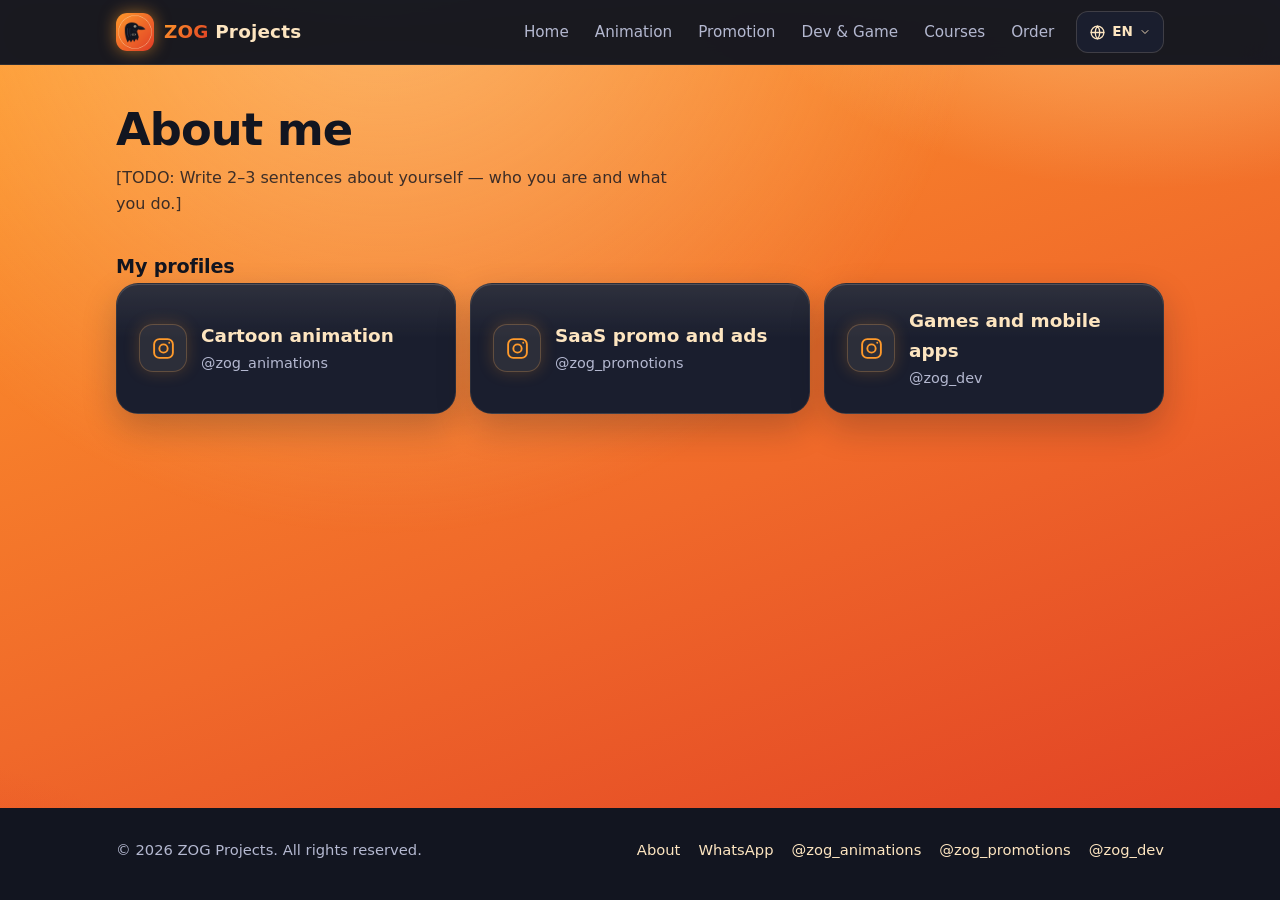
==== about.html @ 97ab4261 "Animation scene: frame-by-frame footballer (run, dribble, 3 overhead kicks), 3 balls with ghost trai" ====
<!doctype html>
<html lang="tg">
<head>
<meta charset="utf-8">
<meta name="viewport" content="width=device-width, initial-scale=1, viewport-fit=cover">
<title>Дар бораи ман — ZOG Projects</title>
<meta name="description" content="Дар бораи ZOG Projects: самтҳои видео, аниматсия, бозӣ ва барномаи мобилӣ.">
<meta name="theme-color" content="#121520">
<link rel="canonical" href="https://jack07lion-a11y.github.io/zog_projects.tj/about.html">
<link rel="icon" href="assets/icon-192.png" type="image/png">
<link rel="apple-touch-icon" href="assets/icon-192.png">
<meta property="og:type" content="website">
<meta property="og:site_name" content="ZOG Projects">
<meta property="og:title" content="Дар бораи ман — ZOG Projects">
<meta property="og:description" content="Дар бораи ZOG Projects: самтҳои видео, аниматсия, бозӣ ва барномаи мобилӣ.">
<meta property="og:url" content="https://jack07lion-a11y.github.io/zog_projects.tj/about.html">
<meta property="og:image" content="https://jack07lion-a11y.github.io/zog_projects.tj/assets/og.png">
<meta name="twitter:card" content="summary_large_image">
<meta name="twitter:title" content="Дар бораи ман — ZOG Projects">
<meta name="twitter:description" content="Дар бораи ZOG Projects: самтҳои видео, аниматсия, бозӣ ва барномаи мобилӣ.">
<meta name="twitter:image" content="https://jack07lion-a11y.github.io/zog_projects.tj/assets/og.png">
<link rel="stylesheet" href="css/style.css?v=202611090419">
<script src="js/content.js?v=202611090419" defer></script>
<script src="js/core.js?v=202611090419" defer></script>
<script src="js/pages/about.js?v=202611090419" defer></script>
</head>
<body data-page="about">
<header class="site-header" id="site-header"></header>
<main id="app"><div class="wrap"><noscript><p style="padding:40px 0">ZOG Projects — JavaScript / WhatsApp: +992 90 753 95 27</p></noscript></div></main>
<footer class="site-footer" id="site-footer"></footer>
</body>
</html>
---- css/style.css ----
/* Ранглар логотипдан олинган. Қоида 60-30-10:
   60% — тўқ сариқ градиент (фон), 30% — қора-кўк (карточка, меню, футер), 10% — қаймоқ (тугма, урғу) */
:root {
  --ink: #121520;
  --ink-2: #1a1e2e;
  --slate: #3a3f5c;
  --cream: #fde5c0;
  --o1: #ff9a2b;
  --o2: #f0692a;
  --o3: #df3b24;
  --muted: #b4b8d0;
  --ease: cubic-bezier(.22, 1, .36, 1);
  --spring: cubic-bezier(.34, 1.4, .64, 1);
  --radius: 22px;
  --wrap: 1080px;
  /* контекст: тўқ сариқ фонда матн — қора; қора карточкада — қаймоқ */
  --on: var(--ink);
  --on-inv: var(--cream);
}

* { box-sizing: border-box; margin: 0; padding: 0; }
html { background: var(--o2); overflow-x: clip; scroll-behavior: smooth; -webkit-text-size-adjust: 100%; }
body {
  color: var(--ink);
  font-family: system-ui, -apple-system, "SF Pro Text", "Segoe UI", Roboto, "Helvetica Neue", Arial, sans-serif;
  line-height: 1.6; font-size: 16px; min-height: 100vh;
  display: flex; flex-direction: column;
  -webkit-font-smoothing: antialiased;
}
body::before {
  content: ""; position: fixed; inset: 0; z-index: -1;
  background:
    radial-gradient(700px 420px at 90% -8%, rgba(255, 224, 160, .6), transparent 62%),
    radial-gradient(600px 400px at -10% 110%, rgba(223, 59, 36, .55), transparent 60%),
    linear-gradient(160deg, var(--o1) 0%, var(--o2) 55%, var(--o3) 100%);
}
main { flex: 1; transition: opacity .25s var(--ease), transform .25s var(--ease); }
main.enter { animation: enter .7s var(--ease) both; }
main.swap { animation: swap .45s var(--ease) both; }
main.opening { transition: none; animation: openIn .65s var(--ease) both; }
main.closing { transition: transform .33s cubic-bezier(.55, 0, .85, .35), opacity .3s ease-in; transform: scale(.16); opacity: 0; }
@keyframes openIn { from { transform: scale(.16); opacity: 0; } 55% { opacity: 1; } to { transform: none; opacity: 1; } }
body.leaving main { opacity: 0; transform: translateY(-8px); }
a { color: inherit; text-decoration: none; }
img { max-width: 100%; display: block; }
.wrap { width: 100%; max-width: var(--wrap); margin: 0 auto; padding: 0 16px; }

@keyframes enter { from { opacity: 0; transform: translateY(14px); } to { opacity: 1; transform: none; } }
@keyframes swap { from { opacity: .0; transform: scale(.992); } to { opacity: 1; transform: none; } }
@keyframes float { 0%, 100% { transform: translateY(0) rotate(-1.5deg); } 50% { transform: translateY(-10px) rotate(1.5deg); } }

/* ---------- Силлиқ пайдо бўлиш (iPhone услубида) ---------- */
.reveal { opacity: 0; }
.reveal.in { opacity: 1; animation: rise .85s var(--ease) var(--d, 0ms) backwards; }
@keyframes rise { from { opacity: 0; transform: translateY(22px) scale(.985); } to { opacity: 1; transform: none; } }

/* ---------- Header ---------- */
.site-header {
  position: sticky; top: 0; z-index: 50;
  background: rgba(18, 21, 32, .97);
  backdrop-filter: saturate(180%) blur(18px); -webkit-backdrop-filter: saturate(180%) blur(18px);
  border-bottom: 1px solid rgba(253, 229, 192, .1);
  --on: var(--cream); --on-inv: var(--ink);
}
.bar { display: flex; align-items: center; gap: 10px; height: 64px; color: var(--cream); }
.logo { display: flex; align-items: center; gap: 10px; font-weight: 800; font-size: 1.15rem; letter-spacing: .01em; margin-right: auto; transition: transform .35s var(--spring); }
.logo:active { transform: scale(.95); }
.logo img { width: 38px; height: 38px; border-radius: 11px; }
.logo span { background: linear-gradient(135deg, var(--o1), var(--o3)); -webkit-background-clip: text; background-clip: text; color: transparent; }

.nav { display: none; gap: 2px; }
.nav a { padding: 8px 12px; border-radius: 12px; color: var(--muted); font-size: .95rem; transition: color .25s, background .25s; }
.nav a:hover { color: var(--cream); }
.nav a.active { color: var(--ink); background: var(--cream); font-weight: 600; }

.lang { position: relative; }
.lang-btn, .burger {
  display: inline-flex; align-items: center; gap: 6px; height: 42px; padding: 0 12px;
  background: var(--ink-2); border: 1px solid rgba(253, 229, 192, .16); border-radius: 12px;
  color: var(--cream); font: inherit; font-size: .85rem; font-weight: 700; cursor: pointer;
  transition: transform .3s var(--spring), background .25s;
}
.lang-btn:active, .burger:active { transform: scale(.94); }
.lang-btn svg { width: 17px; height: 17px; }
.lang-btn .chev { width: 12px; height: 12px; transition: transform .35s var(--ease); }
.lang.open .chev { transform: rotate(180deg); }
.lang-menu {
  position: absolute; right: 0; top: calc(100% + 8px); min-width: 170px; list-style: none; padding: 6px;
  background: var(--ink-2); border: 1px solid rgba(253, 229, 192, .16); border-radius: 16px;
  box-shadow: 0 18px 40px rgba(0, 0, 0, .4);
  opacity: 0; visibility: hidden; transform: translateY(-8px) scale(.96); transform-origin: top right;
  transition: opacity .25s var(--ease), transform .35s var(--ease), visibility .25s;
}
.lang.open .lang-menu { opacity: 1; visibility: visible; transform: none; }
.lang-menu button {
  display: flex; justify-content: space-between; align-items: center; width: 100%; padding: 12px 12px;
  background: none; border: 0; border-radius: 10px; color: var(--cream); font: inherit; font-size: .95rem; cursor: pointer;
  transition: background .2s;
}
.lang-menu button:hover { background: rgba(253, 229, 192, .08); }
.lang-menu button[aria-checked="true"] { color: var(--o1); font-weight: 700; }
.lang-menu .code { color: var(--muted); font-size: .78rem; }

.burger { width: 44px; padding: 0; justify-content: center; }
.burger svg { width: 22px; height: 22px; }
.burger .l1, .burger .l2, .burger .l3 { transition: transform .4s var(--ease), opacity .25s; transform-origin: center; transform-box: fill-box; }
.burger[aria-expanded="true"] .l1 { transform: translateY(5px) rotate(45deg); }
.burger[aria-expanded="true"] .l2 { opacity: 0; }
.burger[aria-expanded="true"] .l3 { transform: translateY(-5px) rotate(-45deg); }

.drawer {
  position: absolute; left: 0; right: 0; top: 100%; background: rgba(18, 21, 32, .97); border-bottom: 1px solid rgba(253, 229, 192, .1);
  opacity: 0; visibility: hidden; transform: translateY(-10px);
  transition: opacity .3s var(--ease), transform .45s var(--ease), visibility .3s;
}
.drawer.open { opacity: 1; visibility: visible; transform: none; }
.drawer a { display: block; padding: 16px; border-top: 1px solid rgba(253, 229, 192, .08); font-size: 1.05rem; color: var(--cream); transition: background .2s; }
.drawer a:active { background: rgba(253, 229, 192, .08); }
.drawer a.active { color: var(--o1); font-weight: 700; }

@media (min-width: 980px) {
  .nav { display: flex; }
  .burger { display: none; }
  .drawer { display: none; }
}

/* ---------- Buttons ---------- */
.btn {
  display: inline-flex; align-items: center; justify-content: center; gap: 10px;
  min-height: 52px; padding: 12px 24px; border-radius: 16px;
  font: inherit; font-weight: 700; cursor: pointer;
  color: var(--on); background: transparent; border: 2px solid var(--on);
  transition: transform .35s var(--spring), background .3s var(--ease), box-shadow .3s var(--ease);
  -webkit-tap-highlight-color: transparent;
}
.btn.primary { background: var(--on); color: var(--on-inv); border-color: var(--on); }
.btn.block { width: 100%; }
.btn svg { width: 20px; height: 20px; flex: none; }
.btn:active { transform: scale(.96); }
@media (hover: hover) {
  .btn:hover { transform: translateY(-2px); box-shadow: 0 10px 24px rgba(18, 21, 32, .25); }
  .btn:active { transform: scale(.97); }
}

/* ---------- Hero ---------- */
.hero { padding: 22px 0 6px; }
.hero-in { display: flex; flex-direction: column; gap: 22px; }
.hero-logo {
  display: none; width: 124px; height: 124px; border-radius: 30px; box-shadow: 0 22px 50px rgba(18, 21, 32, .35);
  animation: float 7s ease-in-out infinite;
}
.badge {
  display: inline-block; font-size: .78rem; font-weight: 700; padding: 5px 13px; border-radius: 999px;
  background: var(--cream); color: var(--ink); margin-bottom: 12px;
}
.hero h1 { font-size: clamp(1.85rem, 7.6vw, 3.6rem); line-height: 1.1; font-weight: 800; letter-spacing: -.025em; max-width: 17ch; color: var(--ink); }
.hero p { margin: 12px 0 18px; font-size: 1.05rem; max-width: 44ch; color: rgba(18, 21, 32, .82); font-weight: 500; }
.actions { display: flex; flex-direction: column; gap: 12px; }
.actions.row { flex-direction: row; }
.actions.row .btn { flex: 1; min-height: 48px; padding: 10px 14px; }
@media (min-width: 560px) { .actions { flex-direction: row; } }
@media (min-width: 820px) {
  .hero { padding: 64px 0 28px; }
  .hero-in { flex-direction: row; align-items: center; justify-content: space-between; }
  .hero-logo { display: block; order: 2; width: 260px; height: 260px; border-radius: 60px; flex: none; }
  .actions.row .btn { flex: none; min-width: 190px; }
}

/* ---------- Sections ---------- */
section { padding: 30px 0; }
.page-head { padding: 40px 0 6px; }
.page-head h1 { font-size: clamp(1.9rem, 6.5vw, 2.8rem); line-height: 1.12; letter-spacing: -.02em; font-weight: 800; }
.page-head p { margin-top: 10px; max-width: 56ch; font-weight: 500; color: rgba(18, 21, 32, .82); }
.sec-head { display: flex; align-items: baseline; justify-content: space-between; margin-bottom: 16px; gap: 12px; }
.sec-head h2 { font-size: 1.55rem; letter-spacing: -.01em; }
.sec-head a { font-weight: 700; font-size: .95rem; border-bottom: 2px solid var(--ink); }

.grid { display: grid; gap: 14px; grid-template-columns: 1fr; }
@media (min-width: 600px) { .grid.cols-2, .grid.cols-3 { grid-template-columns: repeat(2, 1fr); } }
@media (min-width: 900px) { .grid.cols-3 { grid-template-columns: repeat(3, 1fr); } }

.card {
  --on: var(--cream); --on-inv: var(--ink);
  background: var(--ink-2); color: var(--cream); border: 1px solid rgba(253, 229, 192, .08); border-radius: var(--radius); padding: 22px;
  display: flex; flex-direction: column; gap: 8px;
  box-shadow: 0 14px 34px rgba(18, 21, 32, .22);
}
.card h3 { font-size: 1.15rem; }
.card p { color: var(--muted); font-size: .97rem; }
.card .tag { color: var(--o1); font-size: .85rem; font-weight: 700; margin-top: auto; padding-top: 8px; }
.card.dim { background: rgba(18, 21, 32, .78); border: 2px dashed rgba(253, 229, 192, .3); }
a.card, a.work { transition: transform .4s var(--spring), box-shadow .3s var(--ease); -webkit-tap-highlight-color: transparent; }
a.card:active, a.work:active { transform: scale(.97); }
@media (hover: hover) { a.card:hover, a.work:hover { transform: translateY(-4px); box-shadow: 0 22px 44px rgba(18, 21, 32, .35); } }
.icon {
  width: 48px; height: 48px; border-radius: 14px; background: rgba(253, 229, 192, .08);
  display: grid; place-items: center; margin-bottom: 6px; color: var(--o1);
}
.icon svg { width: 25px; height: 25px; }
.card .badge { background: var(--cream); margin: 0; align-self: flex-start; }

/* ---------- Works ---------- */
.work {
  background: var(--ink-2); color: var(--cream); border-radius: var(--radius); overflow: hidden;
  display: flex; flex-direction: column; box-shadow: 0 14px 34px rgba(18, 21, 32, .22);
}
.thumb {
  aspect-ratio: 16 / 9; display: grid; place-items: center; position: relative;
  background: radial-gradient(circle at 80% 0%, rgba(255, 154, 43, .35), transparent 55%), linear-gradient(135deg, #262c48, #121520);
}
.work[data-cat="ad"] .thumb { background: radial-gradient(circle at 20% 0%, rgba(223, 59, 36, .4), transparent 55%), linear-gradient(135deg, #2a2640, #121520); }
.work[data-cat="cartoon"] .thumb { background: radial-gradient(circle at 50% 0%, rgba(253, 229, 192, .22), transparent 60%), linear-gradient(135deg, #1f2c44, #121520); }
.thumb img { position: absolute; inset: 0; width: 100%; height: 100%; object-fit: cover; }
.play {
  width: 58px; height: 58px; border-radius: 50%; background: var(--cream);
  display: grid; place-items: center; position: relative; transition: transform .4s var(--spring);
}
.play svg { width: 22px; height: 22px; margin-left: 3px; fill: var(--ink); }
a.work:hover .play { transform: scale(1.1); }
.work .meta { padding: 14px 16px 16px; display: flex; flex-direction: column; gap: 2px; }
.work .cat { font-size: .76rem; color: var(--o1); font-weight: 800; text-transform: uppercase; letter-spacing: .05em; }
.work .name { font-weight: 700; }
.work .state { color: var(--muted); font-size: .88rem; }

/* ---------- Блоклар ---------- */
.cta-box {
  --on: var(--cream); --on-inv: var(--ink);
  background: var(--ink); color: var(--cream); border-radius: 28px; padding: 34px 20px; text-align: center;
  background-image: radial-gradient(circle at 50% -30%, rgba(255, 154, 43, .35), transparent 62%);
  box-shadow: 0 22px 50px rgba(18, 21, 32, .3);
}
.cta-box h2 { font-size: 1.6rem; letter-spacing: -.01em; }
.cta-box p { color: var(--muted); margin: 8px 0 22px; }
.cta-box .actions { align-items: stretch; max-width: 420px; margin: 0 auto; }

.stack { display: flex; flex-direction: column; gap: 12px; max-width: 460px; }
.hint { margin-top: 30px; }
.hint h2 { font-size: 1.1rem; margin-bottom: 10px; }
.hint ul { list-style: none; display: grid; gap: 8px; }
.hint li { padding-left: 28px; position: relative; font-weight: 500; }
.hint li::before { content: "✓"; position: absolute; left: 0; width: 20px; height: 20px; border-radius: 50%; background: var(--ink); color: var(--cream); font-size: .75rem; display: grid; place-items: center; top: 2px; }
.phone { margin-top: 20px; font-weight: 500; }
.phone a { font-weight: 800; border-bottom: 2px solid var(--ink); }

.profile { flex-direction: row; align-items: center; gap: 14px; }
.profile .icon { margin: 0; flex: none; }
.profile .handle { color: var(--muted); font-size: .9rem; }

/* ---------- Footer ---------- */
.site-footer { background: var(--ink); color: var(--muted); margin-top: 44px; padding: 30px 0 38px; font-size: .92rem; }
.foot { display: flex; flex-direction: column; gap: 18px; }
.foot .links { display: flex; flex-wrap: wrap; gap: 8px 18px; }
.foot .links a { color: var(--cream); transition: color .2s; }
.foot .links a:hover { color: var(--o1); }
@media (min-width: 700px) { .foot { flex-direction: row; justify-content: space-between; align-items: center; } }

:focus-visible { outline: 3px solid var(--cream); outline-offset: 2px; }
.site-header :focus-visible, .card :focus-visible { outline-color: var(--o1); }
@media (prefers-reduced-motion: reduce) {
  *, *::before, *::after { animation: none !important; transition: none !important; scroll-behavior: auto !important; }
  .reveal { opacity: 1; }
}

/* ---------- Категория танлаш (бош саҳифа) ---------- */
.pick { padding: 14px 0 10px; }
.ask {
  background: var(--ink); color: var(--cream); text-align: center; border-radius: 22px; padding: 16px 18px;
  font-size: 1.2rem; font-weight: 800; letter-spacing: -.01em; box-shadow: 0 14px 34px rgba(18, 21, 32, .25);
  max-width: 760px; margin: 0 auto 12px;
}
.cats { display: grid; grid-template-columns: repeat(3, 1fr); gap: 10px; max-width: 760px; margin: 0 auto; }
.tile {
  --on: var(--cream); --on-inv: var(--ink);
  display: flex; flex-direction: column; align-items: center; justify-content: center; gap: 12px;
  aspect-ratio: 1 / 1.08; padding: 12px 6px; border-radius: 28px; color: var(--cream);
  background: radial-gradient(circle at 80% 0%, rgba(255, 154, 43, .28), transparent 58%), linear-gradient(160deg, #20253a, #121520);
  border: 1px solid rgba(253, 229, 192, .1); box-shadow: 0 16px 34px rgba(18, 21, 32, .3);
  transition: transform .45s var(--spring), box-shadow .3s var(--ease); -webkit-tap-highlight-color: transparent;
}
.tile:active { transform: scale(.94); }
@media (hover: hover) { .tile:hover { transform: translateY(-5px); box-shadow: 0 26px 48px rgba(18, 21, 32, .4); } }
.tile-ic { width: 56%; max-width: 84px; aspect-ratio: 1; display: block; }
.tile-ic svg { width: 100%; height: 100%; display: block; }
.tile-lb { font-weight: 800; font-size: .92rem; text-align: center; line-height: 1.15; }
@media (min-width: 600px) { .tile { gap: 16px; border-radius: 34px; } .tile-lb { font-size: 1.1rem; } .cats { gap: 16px; } }

/* ---------- Категория саҳифалари ---------- */
.cat-head { display: flex; align-items: center; gap: 14px; }
.cat-ic {
  width: 68px; height: 68px; padding: 12px; border-radius: 22px; flex: none;
  background: linear-gradient(160deg, #20253a, #121520); box-shadow: 0 12px 28px rgba(18, 21, 32, .3);
}
.cat-ic svg { width: 100%; height: 100%; display: block; }
.sub-h { font-size: 1.2rem; letter-spacing: -.01em; }

.opt {
  --on: var(--cream); --on-inv: var(--ink);
  display: flex; align-items: center; gap: 14px; padding: 14px 16px; border-radius: 22px; color: var(--cream);
  background: var(--ink-2); border: 1px solid rgba(253, 229, 192, .08); box-shadow: 0 12px 28px rgba(18, 21, 32, .2);
  transition: transform .4s var(--spring), box-shadow .3s var(--ease); -webkit-tap-highlight-color: transparent;
}
.opt:active { transform: scale(.97); }
@media (hover: hover) { .opt:hover { transform: translateY(-3px); box-shadow: 0 20px 40px rgba(18, 21, 32, .32); } }
.opt-ic { width: 48px; height: 48px; border-radius: 15px; background: rgba(255, 154, 43, .14); color: var(--o1); display: grid; place-items: center; flex: none; }
.opt-ic svg { width: 25px; height: 25px; }
.opt-tx { display: flex; flex-direction: column; flex: 1; min-width: 0; }
.opt-tx b { font-size: 1rem; line-height: 1.3; }
.opt-tx small { color: var(--muted); font-size: .85rem; }
.opt-go { width: 34px; height: 34px; border-radius: 50%; background: var(--cream); color: var(--ink); display: grid; place-items: center; flex: none; transition: transform .4s var(--spring); }
.opt-go svg { width: 18px; height: 18px; }
@media (hover: hover) { .opt:hover .opt-go { transform: translateX(3px); } }
.work[data-cat="game"] .thumb { background: radial-gradient(circle at 50% 0%, rgba(255, 154, 43, .3), transparent 60%), linear-gradient(135deg, #2b2640, #121520); }
html { scroll-padding-top: 76px; }

/* ================= Пуфаклар (қолган 2 категория) ================= */
:root { --dock: 44px; }
@media (min-width: 700px) { :root { --dock: 74px; } }
.dock { position: fixed; inset: 0; pointer-events: none; z-index: 40; }
.bub {
  position: fixed; top: 50%; width: 36px; height: 36px; margin-top: -18px; padding: 6px; pointer-events: auto;
  border-radius: 13px; background: radial-gradient(circle at 30% 18%, #323a5c, #121520 70%);
  border: 1px solid rgba(255, 170, 80, .55);
  box-shadow: 0 8px 20px rgba(18, 21, 32, .45), 0 0 18px rgba(255, 154, 43, .5), inset 0 1px 0 rgba(255, 235, 210, .25);
  animation: bob 5s ease-in-out infinite; -webkit-tap-highlight-color: transparent;
}
.bub.l { left: calc(4px + env(safe-area-inset-left)); }
.bub.r { right: calc(4px + env(safe-area-inset-right)); animation-delay: -2.5s; }
.bub svg { width: 100%; height: 100%; display: block; filter: drop-shadow(0 0 4px rgba(255, 154, 43, .6)); }
.bub::before { content: ""; position: absolute; inset: -8px; border-radius: 20px; }
.bub::after { content: ""; position: absolute; inset: -3px; border-radius: 16px; border: 1px solid rgba(255, 154, 43, .6); animation: ring 3.2s ease-out infinite; pointer-events: none; }
.bub.r::after { animation-delay: -1.6s; }
.bub:active { filter: brightness(1.2); }
.bub.launch { animation: launch .33s ease-in forwards; }
.bub.pop { animation: pop .6s var(--spring) both, bob 5s ease-in-out .6s infinite; }
@keyframes bob { 0%, 100% { transform: translateY(-6px); } 50% { transform: translateY(6px); } }
@keyframes ring { 0% { opacity: .75; transform: scale(.96); } 100% { opacity: 0; transform: scale(1.55); } }
@keyframes launch { to { transform: scale(1.6); opacity: 0; } }
@keyframes pop { from { transform: scale(.2); opacity: 0; } to { transform: none; opacity: 1; } }
@media (min-width: 700px) {
  .bub { width: 54px; height: 54px; margin-top: -27px; padding: 9px; border-radius: 18px; }
  .bub.l { left: calc(12px + env(safe-area-inset-left)); }
  .bub.r { right: calc(12px + env(safe-area-inset-right)); }
}
/* Пуфаклар учун жой ажратилади: матн ва тугмалар уларнинг остига кирмайди */
@media (max-width: 1199px) {
  body.has-dock main .wrap, body.has-dock .site-footer .wrap {
    padding-left: calc(var(--dock) + env(safe-area-inset-left)); padding-right: calc(var(--dock) + env(safe-area-inset-right));
  }
}
@media (max-width: 699px) {
  body.has-dock .opt { gap: 10px; padding: 12px; }
  body.has-dock .opt-ic { width: 42px; height: 42px; border-radius: 13px; }
  body.has-dock .opt-ic svg { width: 22px; height: 22px; }
  body.has-dock .opt-go { width: 30px; height: 30px; }
  body.has-dock .opt-tx b { font-size: .95rem; }
  body.has-dock .cat-ic { width: 56px; height: 56px; padding: 10px; border-radius: 18px; }
  body.has-dock .cat-head { gap: 12px; }
}

/* ================= Нур ва ялтироқлик ================= */
/* Фонда секин кўчадиган ёруғлик */
body::after {
  content: ""; position: fixed; z-index: -1; pointer-events: none; width: 130vmax; height: 130vmax; left: -35vmax; top: -70vmax;
  background: radial-gradient(closest-side, rgba(255, 238, 196, .42), rgba(255, 220, 150, .12) 55%, transparent 72%);
  animation: drift 20s ease-in-out infinite alternate; will-change: transform;
}
@keyframes drift { from { transform: translate3d(0, 0, 0); } to { transform: translate3d(26vmax, 22vmax, 0); } }

/* Ялтироқ (глянец) юзалар: юқорида ёруғлик, чегарада ёритма */
.card, .opt, .work, .cta-box, .ask {
  background-image: linear-gradient(180deg, rgba(255, 236, 214, .09), rgba(255, 236, 214, 0) 42%);
  box-shadow: inset 0 1px 0 rgba(255, 236, 214, .16), 0 14px 34px rgba(18, 21, 32, .24);
}
.cta-box { background-image: radial-gradient(circle at 50% -30%, rgba(255, 154, 43, .4), transparent 62%), linear-gradient(180deg, rgba(255, 236, 214, .08), transparent 40%); }
.ask { box-shadow: inset 0 1px 0 rgba(255, 236, 214, .18), 0 0 0 1px rgba(255, 170, 80, .3), 0 0 32px rgba(255, 154, 43, .3), 0 14px 34px rgba(18, 21, 32, .25); }
.tile {
  border-color: rgba(255, 170, 80, .35);
  box-shadow: inset 0 1px 0 rgba(255, 236, 214, .2), 0 0 0 1px rgba(255, 170, 80, .14), 0 0 34px rgba(255, 140, 40, .22), 0 16px 34px rgba(18, 21, 32, .3);
}
@media (hover: hover) { .tile:hover { box-shadow: inset 0 1px 0 rgba(255, 236, 214, .25), 0 0 0 1px rgba(255, 190, 110, .4), 0 0 48px rgba(255, 150, 50, .4), 0 26px 48px rgba(18, 21, 32, .4); } }
.tile-ic svg, .cat-ic svg { filter: drop-shadow(0 0 9px rgba(255, 154, 43, .65)); }
.opt-ic, .icon { box-shadow: inset 0 0 0 1px rgba(255, 170, 80, .25), 0 0 16px rgba(255, 154, 43, .22); }
.logo img { box-shadow: 0 0 16px rgba(255, 154, 43, .55); }
.hero-logo { box-shadow: 0 22px 50px rgba(18, 21, 32, .35), 0 0 70px rgba(255, 205, 120, .6); }
.play { box-shadow: 0 0 26px rgba(253, 229, 192, .55); }

/* Тугмаларда ўтиб турувчи ёруғлик чизиғи */
.btn { position: relative; overflow: hidden; }
.btn.primary::after {
  content: ""; position: absolute; inset: 0; pointer-events: none;
  background: linear-gradient(110deg, transparent 38%, rgba(255, 255, 255, .38) 50%, transparent 62%);
  transform: translateX(-130%); animation: shine 5s ease-in-out infinite;
}
@keyframes shine { 0%, 60% { transform: translateX(-130%); } 100% { transform: translateX(130%); } }

/* Ярқираш (юлдузчалар) */
.hero { position: relative; }
.hero::before, .hero::after {
  content: ""; position: absolute; width: 16px; height: 16px; background: #fff7de; opacity: 0; pointer-events: none;
  clip-path: polygon(50% 0, 62% 38%, 100% 50%, 62% 62%, 50% 100%, 38% 62%, 0 50%, 38% 38%);
  animation: twinkle 3.8s ease-in-out infinite; filter: drop-shadow(0 0 6px #fff);
}
.hero::before { right: 22%; top: 12px; }
.hero::after { right: 9%; top: 30px; width: 11px; height: 11px; animation-delay: 1.6s; }
@keyframes twinkle { 0%, 100% { opacity: 0; transform: scale(.3) rotate(0); } 50% { opacity: 1; transform: scale(1.15) rotate(45deg); } }
@media (min-width: 820px) { .hero::before { right: 34%; top: 40px; } .hero::after { right: 6%; top: 90px; } }

@media (prefers-reduced-motion: reduce) { body::after, .btn.primary::after, .bub::after { animation: none !important; } }

/* ================= Бош саҳифа: тоза саҳна, 3 та қўл ================= */
.sr { position: absolute; width: 1px; height: 1px; margin: -1px; overflow: hidden; clip: rect(0 0 0 0); white-space: nowrap; }
html.nos .site-footer { display: none; }
/* Бош саҳифа скролл бўлмайди: айфонда 100vh ёпиқ панелларни ҳам ҳисоблагани учун body ни экранга қотирамиз */
html.nos, html.nos body { height: 100%; overflow: hidden; overscroll-behavior: none; }
html.nos body { position: fixed; inset: 0; width: 100%; min-height: 0; }
html.nos main { position: relative; flex: 1; min-height: 0; overflow: hidden; }
html.nos body::after { animation: none; will-change: auto; }   /* бош саҳифада фон ёруғлиги қўзғалмайди: телефонни тежайди */
.stage { position: absolute; inset: 0; }
/* Саҳна: телефонда (тик экран) тўлиқ экран; компьютерда (кенг экран) марказдаги телефон шаклидаги "карточка" */
.canvas { position: absolute; inset: 0; overflow: hidden; contain: layout paint; }
@media (min-aspect-ratio: 1/1) {
  .canvas {
    inset: auto; left: 50%; top: 50%; translate: -50% -50%; height: calc(100% - 32px); width: auto; aspect-ratio: 390 / 664; border-radius: 36px;
    box-shadow: 0 0 0 1px rgba(253, 229, 192, .25), 0 30px 70px rgba(18, 21, 32, .35), 0 0 80px rgba(255, 190, 110, .35);
    background: radial-gradient(500px 360px at 85% -5%, rgba(255, 224, 160, .55), transparent 62%), linear-gradient(160deg, var(--o1), var(--o2) 55%, var(--o3));
  }
}
/* Юкланиш белгиси: қўллар юкланмагунча фақат шу кўринади (жуда енгил) */
.boot { position: absolute; inset: 0; display: grid; place-items: center; pointer-events: none; transition: opacity .4s ease, visibility .4s; }
.boot i { width: 46px; height: 46px; border-radius: 50%; border: 3px solid rgba(18, 21, 32, .16); border-top-color: rgba(18, 21, 32, .75); animation: bspin .9s linear infinite; }
@keyframes bspin { to { transform: rotate(360deg); } }
.stage.ready .boot, .stage.still .boot { opacity: 0; visibility: hidden; }

/* Қўллар тўлиқ юкланмагунча кўринмайди; "ready" бўлгач, ҳар қўлнинг ўз тезлик эгри чизиғи билан киради (CapCut "curves" каби) */
.he { position: absolute; inset: 0; pointer-events: none; visibility: hidden; }
.stage.ready .he { visibility: visible; will-change: transform, opacity; animation: var(--an) var(--dur) var(--del) linear backwards; }
.stage.ready .hi { animation: var(--an2) var(--dur) var(--del) linear backwards; }
.c1 { --an: in1; --an2: pop1; --dur: 1.7s; --del: .15s; --fl: 6.5s; --fa: 7px; }
.c2 { --an: in2; --an2: pop2; --dur: 2s; --del: .5s; --fl: 7.8s; --fa: 9px; }
.c3 { --an: in3; --an2: pop3; --dur: 1.9s; --del: .85s; --fl: 8.6s; --fa: 6px; }
.stage.still .he, .stage.still .hi { animation: none; visibility: visible; }
@keyframes in1 {
  0% { transform: translate3d(var(--fx), var(--fy), 0); opacity: 0; animation-timing-function: cubic-bezier(.06, .84, .16, 1); }
  10% { opacity: 1; }
  60% { transform: translate3d(calc(var(--fx) * -.04), calc(var(--fy) * -.04), 0); animation-timing-function: cubic-bezier(.45, 0, .2, 1); }
  100% { transform: none; opacity: 1; }
}
@keyframes in2 {
  0% { transform: translate3d(var(--fx), var(--fy), 0); opacity: 0; animation-timing-function: cubic-bezier(.45, 0, .85, .55); }
  8% { opacity: 1; }
  32% { transform: translate3d(calc(var(--fx) * .5), calc(var(--fy) * .5), 0); animation-timing-function: cubic-bezier(.2, 0, .05, 1); }
  66% { transform: translate3d(calc(var(--fx) * -.06), calc(var(--fy) * -.06), 0); animation-timing-function: cubic-bezier(.4, 0, .2, 1); }
  100% { transform: none; opacity: 1; }
}
@keyframes in3 {
  0% { transform: translate3d(var(--fx), var(--fy), 0); opacity: 0; animation-timing-function: cubic-bezier(.1, .78, .22, 1); }
  10% { opacity: 1; }
  48% { transform: translate3d(calc(var(--fx) * -.08), calc(var(--fy) * -.08), 0); animation-timing-function: cubic-bezier(.4, 0, .4, 1); }
  70% { transform: translate3d(calc(var(--fx) * .02), calc(var(--fy) * .02), 0); animation-timing-function: cubic-bezier(.4, 0, .4, 1); }
  86% { transform: translate3d(calc(var(--fx) * -.006), calc(var(--fy) * -.006), 0); animation-timing-function: cubic-bezier(.4, 0, .4, 1); }
  100% { transform: none; opacity: 1; }
}
@keyframes pop1 { 0% { transform: rotate(-7deg) scale(.95); animation-timing-function: cubic-bezier(.06, .84, .16, 1); } 60% { transform: rotate(1.4deg) scale(1.02); animation-timing-function: cubic-bezier(.45, 0, .2, 1); } 100% { transform: none; } }
@keyframes pop2 { 0% { transform: rotate(9deg) scale(.94); animation-timing-function: cubic-bezier(.45, 0, .85, .55); } 66% { transform: rotate(-2deg) scale(1.025); animation-timing-function: cubic-bezier(.4, 0, .2, 1); } 100% { transform: none; } }
@keyframes pop3 { 0% { transform: rotate(-8deg) scale(.95); animation-timing-function: cubic-bezier(.1, .78, .22, 1); } 48% { transform: rotate(2deg) scale(1.03); animation-timing-function: cubic-bezier(.4, 0, .4, 1); } 70% { transform: rotate(-.6deg) scale(.995); animation-timing-function: cubic-bezier(.4, 0, .4, 1); } 100% { transform: none; } }
.hand { position: absolute; translate: -50% -50%; }
.stage.ready .hf { animation: hfloat var(--fl) ease-in-out infinite; animation-delay: calc(var(--i) * -2.3s); }
@keyframes hfloat { 0%, 100% { transform: translateY(0) rotate(0); } 50% { transform: translateY(calc(var(--fa) * -1)) rotate(.7deg); } }
.art { position: relative; will-change: transform; }
.art > img { display: block; position: relative; z-index: 1; width: 100%; height: auto; }   /* қўл ҳар доим иконка устида */

/* Қўлдан ип билан осилган иконка (ҳаракатини JS физикаси бошқаради). Расм қўлнинг орқасида, иплар устида */
.pnl { position: absolute; left: 0; top: 0; z-index: 0; transform-origin: 50% 50%; will-change: transform; pointer-events: auto; -webkit-tap-highlight-color: transparent; }
.pnl svg { display: block; width: 100%; height: 100%; transition: scale .35s var(--spring); }
.pnl .glyph { position: absolute; left: 46.5%; top: 45.5%; width: 68%; height: auto; translate: -50% -50%; pointer-events: none; transition: scale .35s var(--spring); }
.pnl:active .glyph { scale: .92; }
.pnl:active svg { scale: .92; }
@media (hover: hover) { .pnl:hover svg, .pnl:hover .glyph { scale: 1.06; } }
.strings { position: absolute; inset: 0; width: 100%; height: 100%; overflow: visible; z-index: 2; pointer-events: none; }
.strings .sh { fill: none; stroke: rgba(18, 21, 32, .3); stroke-width: 3.2; stroke-linecap: round; }
.strings .st { fill: none; stroke: #fff4de; stroke-width: 1.5; stroke-linecap: round; }
.strings .st2 { fill: none; stroke: rgba(255, 244, 222, .55); stroke-width: .8; stroke-linecap: round; }
.strings .kn { fill: #fff4de; stroke: rgba(18, 21, 32, .55); stroke-width: 1; }
.strings .ey { fill: none; stroke: #ffb066; stroke-width: 2; }
@media (prefers-reduced-motion: reduce) { .stage .hf, .stage .he, .stage .hi, .boot i { animation: none !important; } .he { visibility: visible; } }

/* ================= Promotion саҳнаси: қўғирчоқбоз қўли, иплар, осилган плиталар ================= */
.stage.leaving .pnl, .stage.leaving .pitem { pointer-events: none; }
.pscene .canvas { touch-action: none; }
.asm { position: absolute; inset: 0; visibility: hidden; will-change: transform; }
.stage.ready .asm { visibility: visible; animation: asmIn 2.3s linear backwards; }
.stage.still .asm { visibility: visible; animation: none; }
/* Тепадан тушиш: аввал плиталар (энг пастдагиси) кўринади, кейин иплар, охирида қўл. Тез келиб, юмшоқ тўхтайди ва сал тебранади */
@keyframes asmIn {
  0% { transform: translate3d(0, -112%, 0); animation-timing-function: cubic-bezier(.1, .85, .2, 1); }
  56% { transform: translate3d(0, 2.4%, 0); animation-timing-function: cubic-bezier(.4, 0, .3, 1); }
  78% { transform: translate3d(0, -.7%, 0); animation-timing-function: cubic-bezier(.4, 0, .3, 1); }
  100% { transform: none; }
}
.mh { position: absolute; pointer-events: none; z-index: 1; will-change: transform; }
.mhf { width: 100%; height: 100%; animation: mhFloat 7.5s ease-in-out infinite; }
.mhf img { display: block; width: 100%; height: 100%; }
@keyframes mhFloat { 0%, 100% { transform: translateY(0) rotate(0); } 50% { transform: translateY(-5px) rotate(.4deg); } }
.mstr { position: absolute; inset: 0; width: 100%; height: 100%; overflow: visible; z-index: 2; pointer-events: none; }
.mstr .sh { fill: none; stroke: rgba(18, 21, 32, .26); stroke-width: 3; stroke-linecap: round; }
.mstr .st { fill: none; stroke: #b9694c; stroke-width: 1.6; stroke-linecap: round; }
.mstr .st2 { fill: none; stroke: rgba(255, 228, 200, .5); stroke-width: .8; stroke-linecap: round; }
.mstr .kn { fill: #d79d7c; stroke: rgba(18, 21, 32, .4); stroke-width: 1; }
.pitem { position: absolute; left: 0; top: 0; z-index: var(--z, 3); display: block; transform-origin: 50% 0; will-change: transform; -webkit-tap-highlight-color: transparent; }
.pitem .slab { position: absolute; inset: 0; width: 100%; height: 100%; display: block; transition: scale .3s var(--spring); }
.pi-logo { position: absolute; left: 14%; top: 19%; width: 21%; aspect-ratio: 1; border-radius: 50%; display: grid; place-items: center; color: #ffb066; background: rgba(255, 154, 43, .16); box-shadow: inset 0 0 0 1px rgba(255, 170, 80, .32); pointer-events: none; }
.pi-logo svg { width: 62%; height: 62%; }
.pi-txt { position: absolute; left: 11%; right: 9%; bottom: 14%; font-weight: 800; font-size: calc(var(--tw) * .16); line-height: 1.12; letter-spacing: -.01em; color: var(--cream); text-wrap: balance; text-shadow: 0 1px 2px rgba(0, 0, 0, .35); pointer-events: none; }
.pitem:active .slab { scale: .93; }
@media (hover: hover) { .pitem:hover .slab { scale: 1.06; } }
@media (prefers-reduced-motion: reduce) { .asm { visibility: visible; animation: none !important; } .mhf { animation: none !important; } }

/* ================= Animation саҳнаси: футболчи ва тўплар ================= */
.ascene .canvas { touch-action: none; }
.acont { position: absolute; inset: 0; visibility: hidden; will-change: transform; }
.stage.ready .acont, .stage.still .acont { visibility: visible; }
.acont .pre { display: none; }
.fb { position: absolute; left: 0; top: 0; pointer-events: none; will-change: transform, opacity; z-index: 3; }
.fs { position: absolute; inset: 0; background-repeat: no-repeat; background-size: 400% 200%; visibility: hidden; }
.atrail { position: absolute; inset: 0; width: 100%; height: 100%; overflow: visible; pointer-events: none; z-index: 1; }
.atrail line { stroke: #fff0d6; stroke-width: 1.5; stroke-linecap: round; }
.gh { position: absolute; left: 0; top: 0; pointer-events: none; opacity: 0; will-change: transform; z-index: 2; transform-origin: 50% 50%; }
.abwrap { position: absolute; left: 0; top: 0; visibility: hidden; will-change: transform; z-index: 4; transform-origin: 50% 50%; }
.abal { display: block; position: relative; width: 100%; height: 100%; pointer-events: none; -webkit-tap-highlight-color: transparent; }
.abwrap.live .abal { pointer-events: auto; }
.abimg { display: block; width: 100%; height: 100%; transition: scale .3s var(--spring); }
.abal:active .abimg { scale: .94; }
@media (hover: hover) { .abwrap.live .abal:hover .abimg { scale: 1.04; } }
.ab-logo { position: absolute; left: 50%; top: 29%; width: calc(var(--R) * .4); aspect-ratio: 1; translate: -50% 0; display: grid; place-items: center; color: #ffb066; pointer-events: none; }
.ab-logo svg { width: 100%; height: 100%; }
.ab-txt { position: absolute; left: 0; right: 0; top: 52%; text-align: center; white-space: nowrap; font-weight: 800; font-size: calc(var(--R) * var(--tf)); line-height: 1.05; color: var(--cream); text-shadow: 0 1px 3px rgba(0, 0, 0, .55); pointer-events: none; }
@media (prefers-reduced-motion: reduce) { .acont { visibility: visible; } }
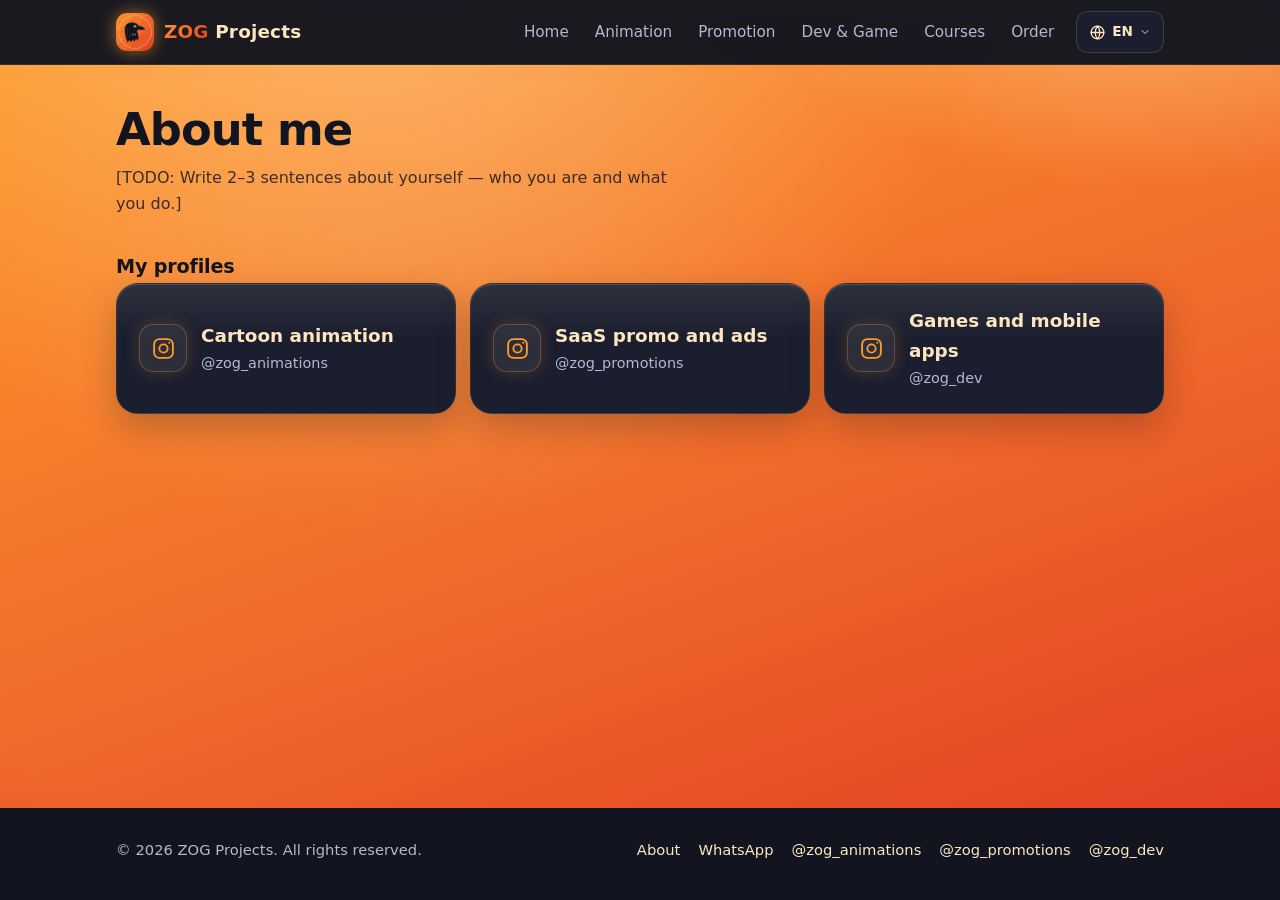
==== commit 24aa741d: "Optimize assets (-40%), condense Animation ball labels to original actions Co-Authored-By: Claude So" ====
--- a/about.html
+++ b/about.html
@@ -19,10 +19,10 @@
 <meta name="twitter:title" content="Дар бораи ман — ZOG Projects">
 <meta name="twitter:description" content="Дар бораи ZOG Projects: самтҳои видео, аниматсия, бозӣ ва барномаи мобилӣ.">
 <meta name="twitter:image" content="https://jack07lion-a11y.github.io/zog_projects.tj/assets/og.png">
-<link rel="stylesheet" href="css/style.css?v=202611090419">
-<script src="js/content.js?v=202611090419" defer></script>
-<script src="js/core.js?v=202611090419" defer></script>
-<script src="js/pages/about.js?v=202611090419" defer></script>
+<link rel="stylesheet" href="css/style.css?v=202611090429">
+<script src="js/content.js?v=202611090429" defer></script>
+<script src="js/core.js?v=202611090429" defer></script>
+<script src="js/pages/about.js?v=202611090429" defer></script>
 </head>
 <body data-page="about">
 <header class="site-header" id="site-header"></header>
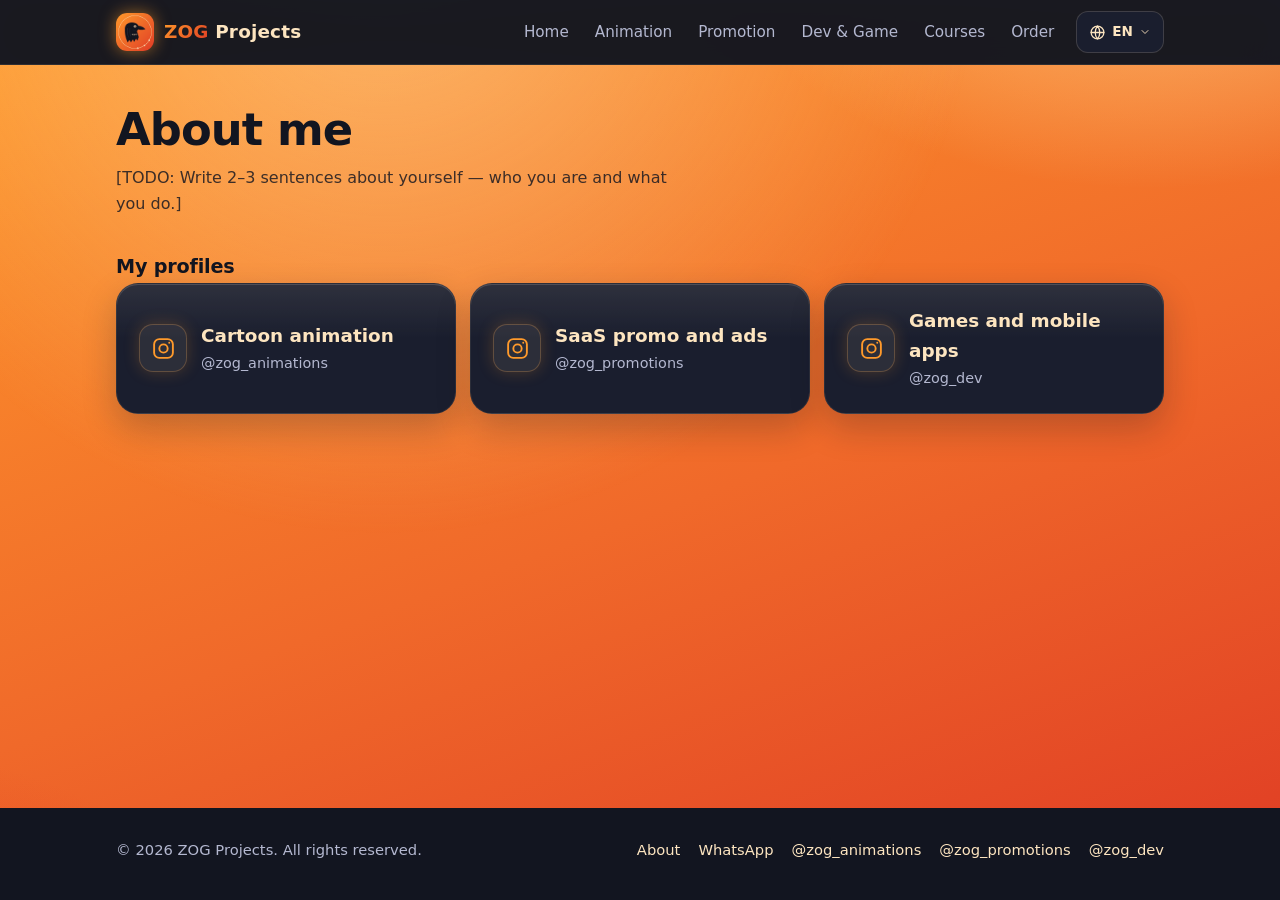
==== commit 8b18e6c2: "General ZOG Projects logo: original raven with three-direction chest mark and orbit dots Co-Authored" ====
--- a/about.html
+++ b/about.html
@@ -7,8 +7,8 @@
 <meta name="description" content="Дар бораи ZOG Projects: самтҳои видео, аниматсия, бозӣ ва барномаи мобилӣ.">
 <meta name="theme-color" content="#121520">
 <link rel="canonical" href="https://jack07lion-a11y.github.io/zog_projects.tj/about.html">
-<link rel="icon" href="assets/icon-192.png" type="image/png">
-<link rel="apple-touch-icon" href="assets/icon-192.png">
+<link rel="icon" href="assets/icon-192.png?v=202611150957" type="image/png">
+<link rel="apple-touch-icon" href="assets/icon-192.png?v=202611150957">
 <meta property="og:type" content="website">
 <meta property="og:site_name" content="ZOG Projects">
 <meta property="og:title" content="Дар бораи ман — ZOG Projects">
@@ -19,10 +19,10 @@
 <meta name="twitter:title" content="Дар бораи ман — ZOG Projects">
 <meta name="twitter:description" content="Дар бораи ZOG Projects: самтҳои видео, аниматсия, бозӣ ва барномаи мобилӣ.">
 <meta name="twitter:image" content="https://jack07lion-a11y.github.io/zog_projects.tj/assets/og.png">
-<link rel="stylesheet" href="css/style.css?v=202611090429">
-<script src="js/content.js?v=202611090429" defer></script>
-<script src="js/core.js?v=202611090429" defer></script>
-<script src="js/pages/about.js?v=202611090429" defer></script>
+<link rel="stylesheet" href="css/style.css?v=202611150957">
+<script src="js/content.js?v=202611150957" defer></script>
+<script src="js/core.js?v=202611150957" defer></script>
+<script src="js/pages/about.js?v=202611150957" defer></script>
 </head>
 <body data-page="about">
 <header class="site-header" id="site-header"></header>
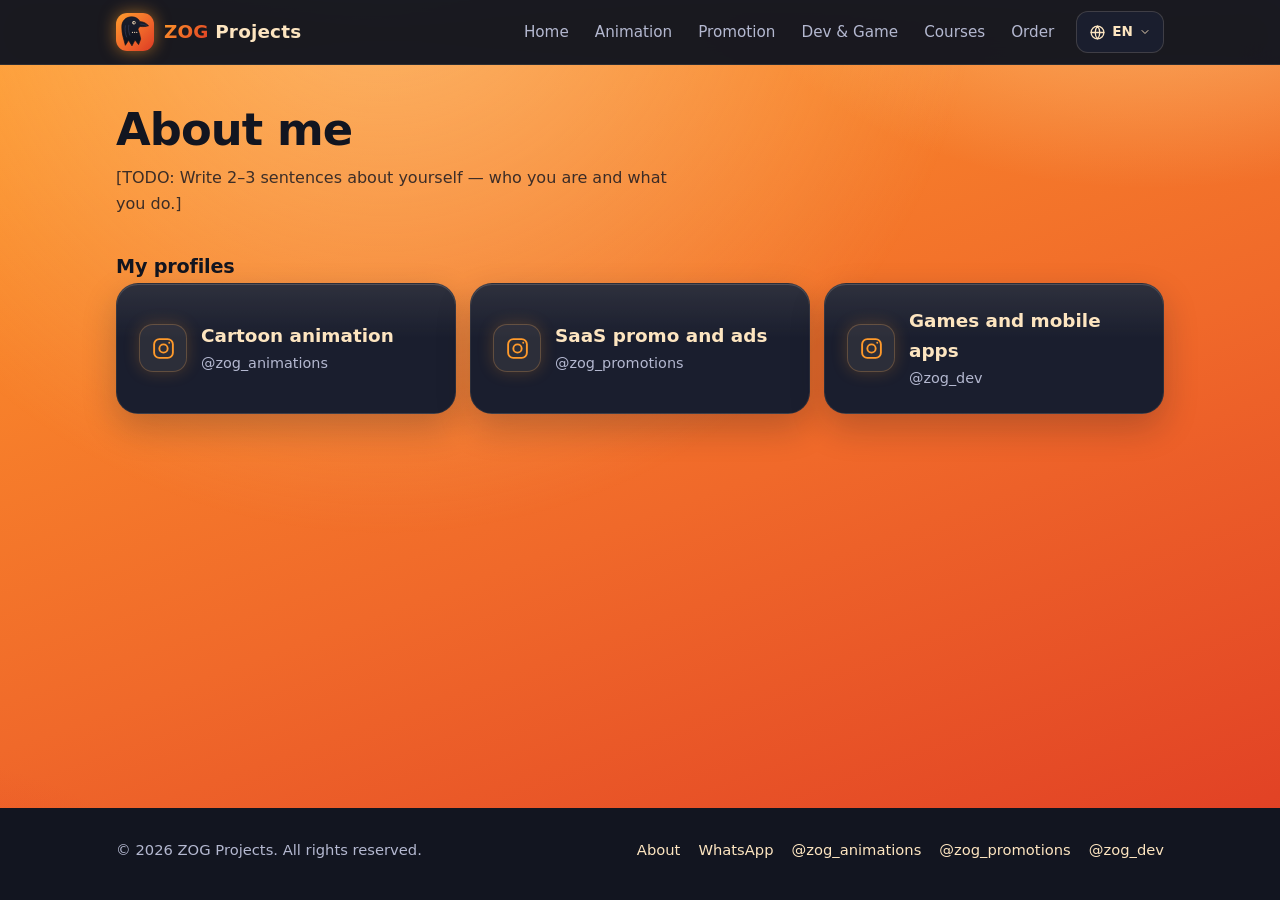
==== commit 5fe044b1: "Redraw general ZOG Projects logo as a clean vector mark (SVG) Co-Authored-By: Claude Fable 5.2 <nore" ====
--- a/about.html
+++ b/about.html
@@ -7,8 +7,9 @@
 <meta name="description" content="Дар бораи ZOG Projects: самтҳои видео, аниматсия, бозӣ ва барномаи мобилӣ.">
 <meta name="theme-color" content="#121520">
 <link rel="canonical" href="https://jack07lion-a11y.github.io/zog_projects.tj/about.html">
-<link rel="icon" href="assets/icon-192.png?v=202611150957" type="image/png">
-<link rel="apple-touch-icon" href="assets/icon-192.png?v=202611150957">
+<link rel="icon" href="assets/logo-zog.svg?v=202611150959" type="image/svg+xml">
+<link rel="alternate icon" href="assets/icon-192.png?v=202611150959" type="image/png">
+<link rel="apple-touch-icon" href="assets/icon-192.png?v=202611150959">
 <meta property="og:type" content="website">
 <meta property="og:site_name" content="ZOG Projects">
 <meta property="og:title" content="Дар бораи ман — ZOG Projects">
@@ -19,10 +20,10 @@
 <meta name="twitter:title" content="Дар бораи ман — ZOG Projects">
 <meta name="twitter:description" content="Дар бораи ZOG Projects: самтҳои видео, аниматсия, бозӣ ва барномаи мобилӣ.">
 <meta name="twitter:image" content="https://jack07lion-a11y.github.io/zog_projects.tj/assets/og.png">
-<link rel="stylesheet" href="css/style.css?v=202611150957">
-<script src="js/content.js?v=202611150957" defer></script>
-<script src="js/core.js?v=202611150957" defer></script>
-<script src="js/pages/about.js?v=202611150957" defer></script>
+<link rel="stylesheet" href="css/style.css?v=202611150959">
+<script src="js/content.js?v=202611150959" defer></script>
+<script src="js/core.js?v=202611150959" defer></script>
+<script src="js/pages/about.js?v=202611150959" defer></script>
 </head>
 <body data-page="about">
 <header class="site-header" id="site-header"></header>
